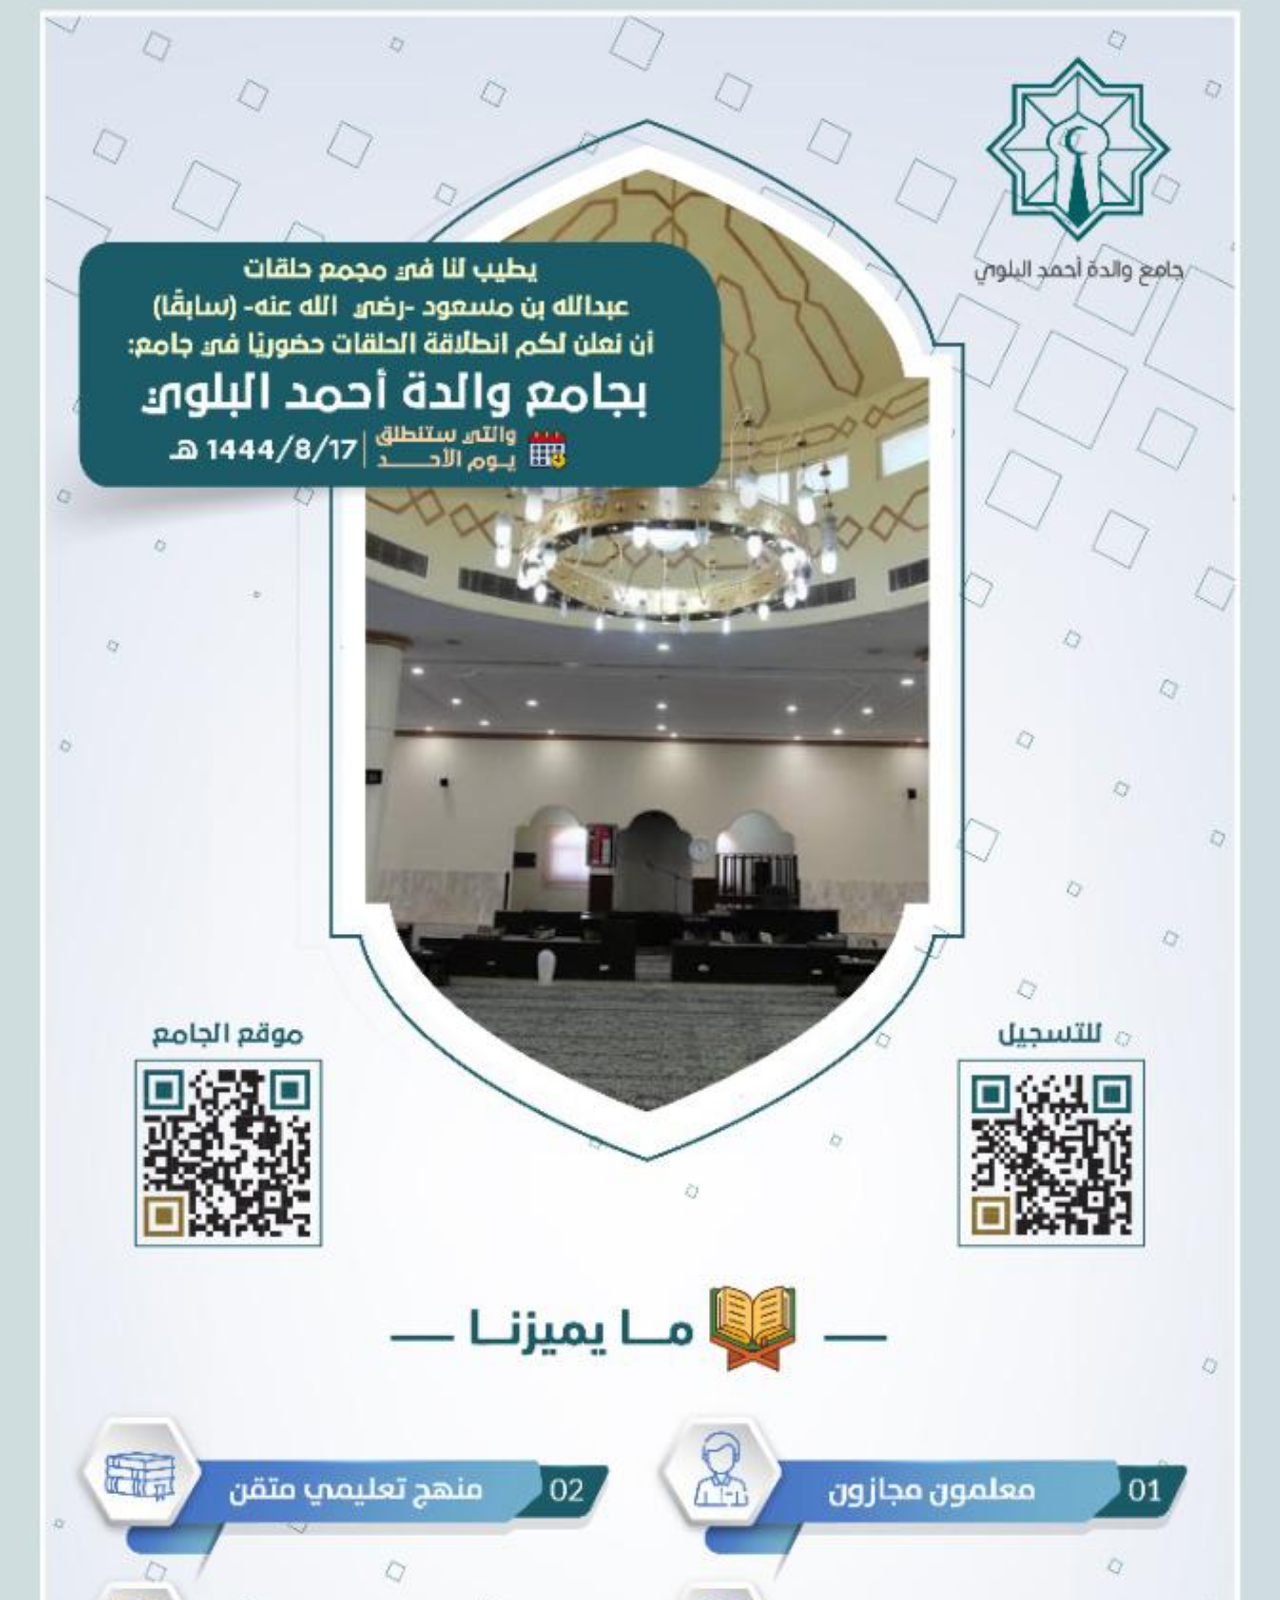
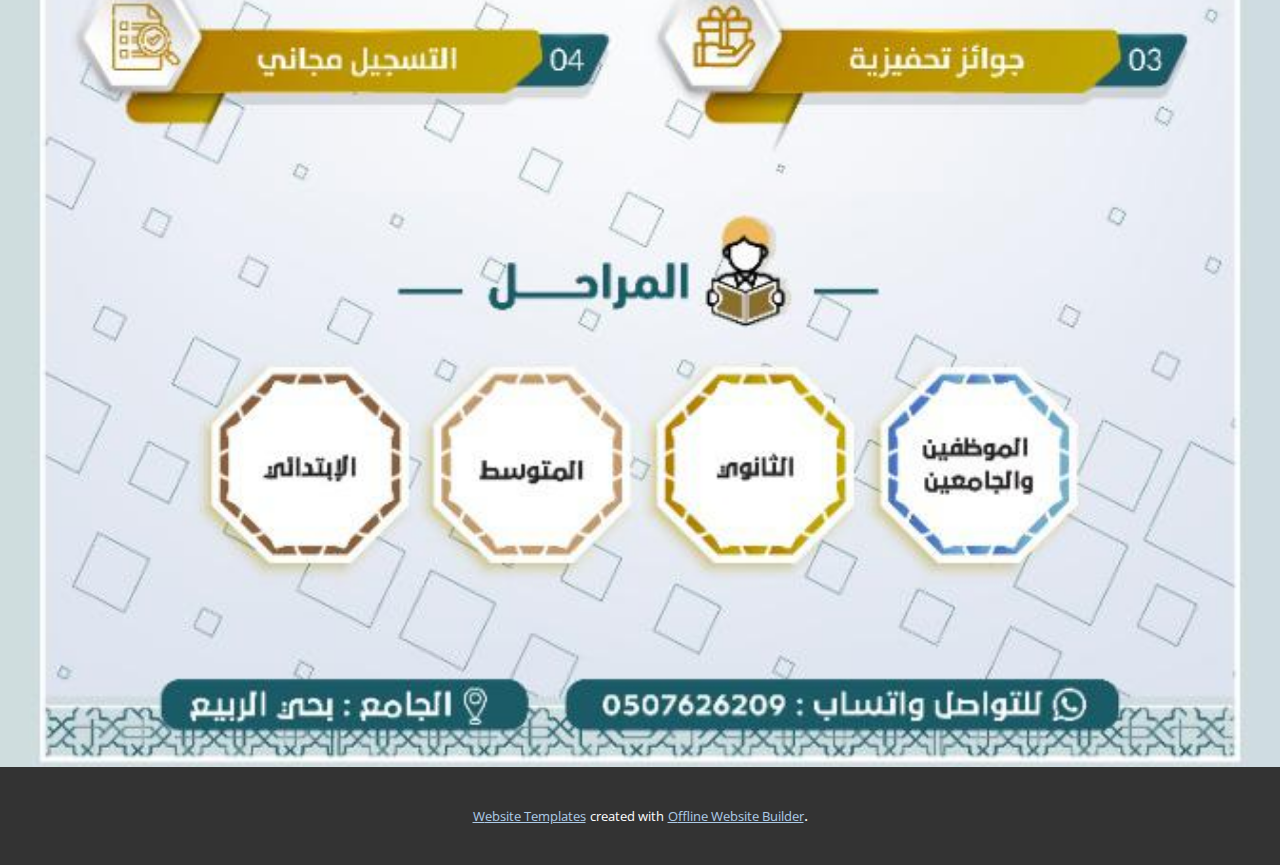
==== Home.html @ 4deaa553 "image" ====
<!DOCTYPE html>
<html style="font-size: 16px;" lang="en"><head>
    <meta name="viewport" content="width=device-width, initial-scale=1.0">
    <meta charset="utf-8">
    <meta name="keywords" content="">
    <meta name="description" content="">
    <title>Home</title>
    <link rel="stylesheet" href="nicepage.css" media="screen">
<link rel="stylesheet" href="Home.css" media="screen">
    <script class="u-script" type="text/javascript" src="jquery.js" defer=""></script>
    <script class="u-script" type="text/javascript" src="nicepage.js" defer=""></script>
    <meta name="generator" content="Nicepage 4.19.3, nicepage.com">
    <link id="u-theme-google-font" rel="stylesheet" href="https://fonts.googleapis.com/css?family=Roboto:100,100i,300,300i,400,400i,500,500i,700,700i,900,900i|Open+Sans:300,300i,400,400i,500,500i,600,600i,700,700i,800,800i">
    
    
    <script type="application/ld+json">{
		"@context": "http://schema.org",
		"@type": "Organization",
		"name": ""
}</script>
    <meta name="theme-color" content="#478ac9">
    <meta property="og:title" content="Home">
    <meta property="og:type" content="website">
  </head>
  <body class="u-body u-xl-mode" data-lang="en">
    <section class="u-clearfix u-image u-section-1" id="sec-55f4" data-image-width="673" data-image-height="1280">
      <div class="u-clearfix u-sheet u-valign-middle-xs u-sheet-1"></div>
    </section>
    
    
    
    <section class="u-backlink u-clearfix u-grey-80">
      <a class="u-link" href="https://nicepage.com/website-templates" target="_blank">
        <span>Website Templates</span>
      </a>
      <p class="u-text">
        <span>created with</span>
      </p>
      <a class="u-link" href="" target="_blank">
        <span>Offline Website Builder</span>
      </a>. 
    </section>
  
</body></html>
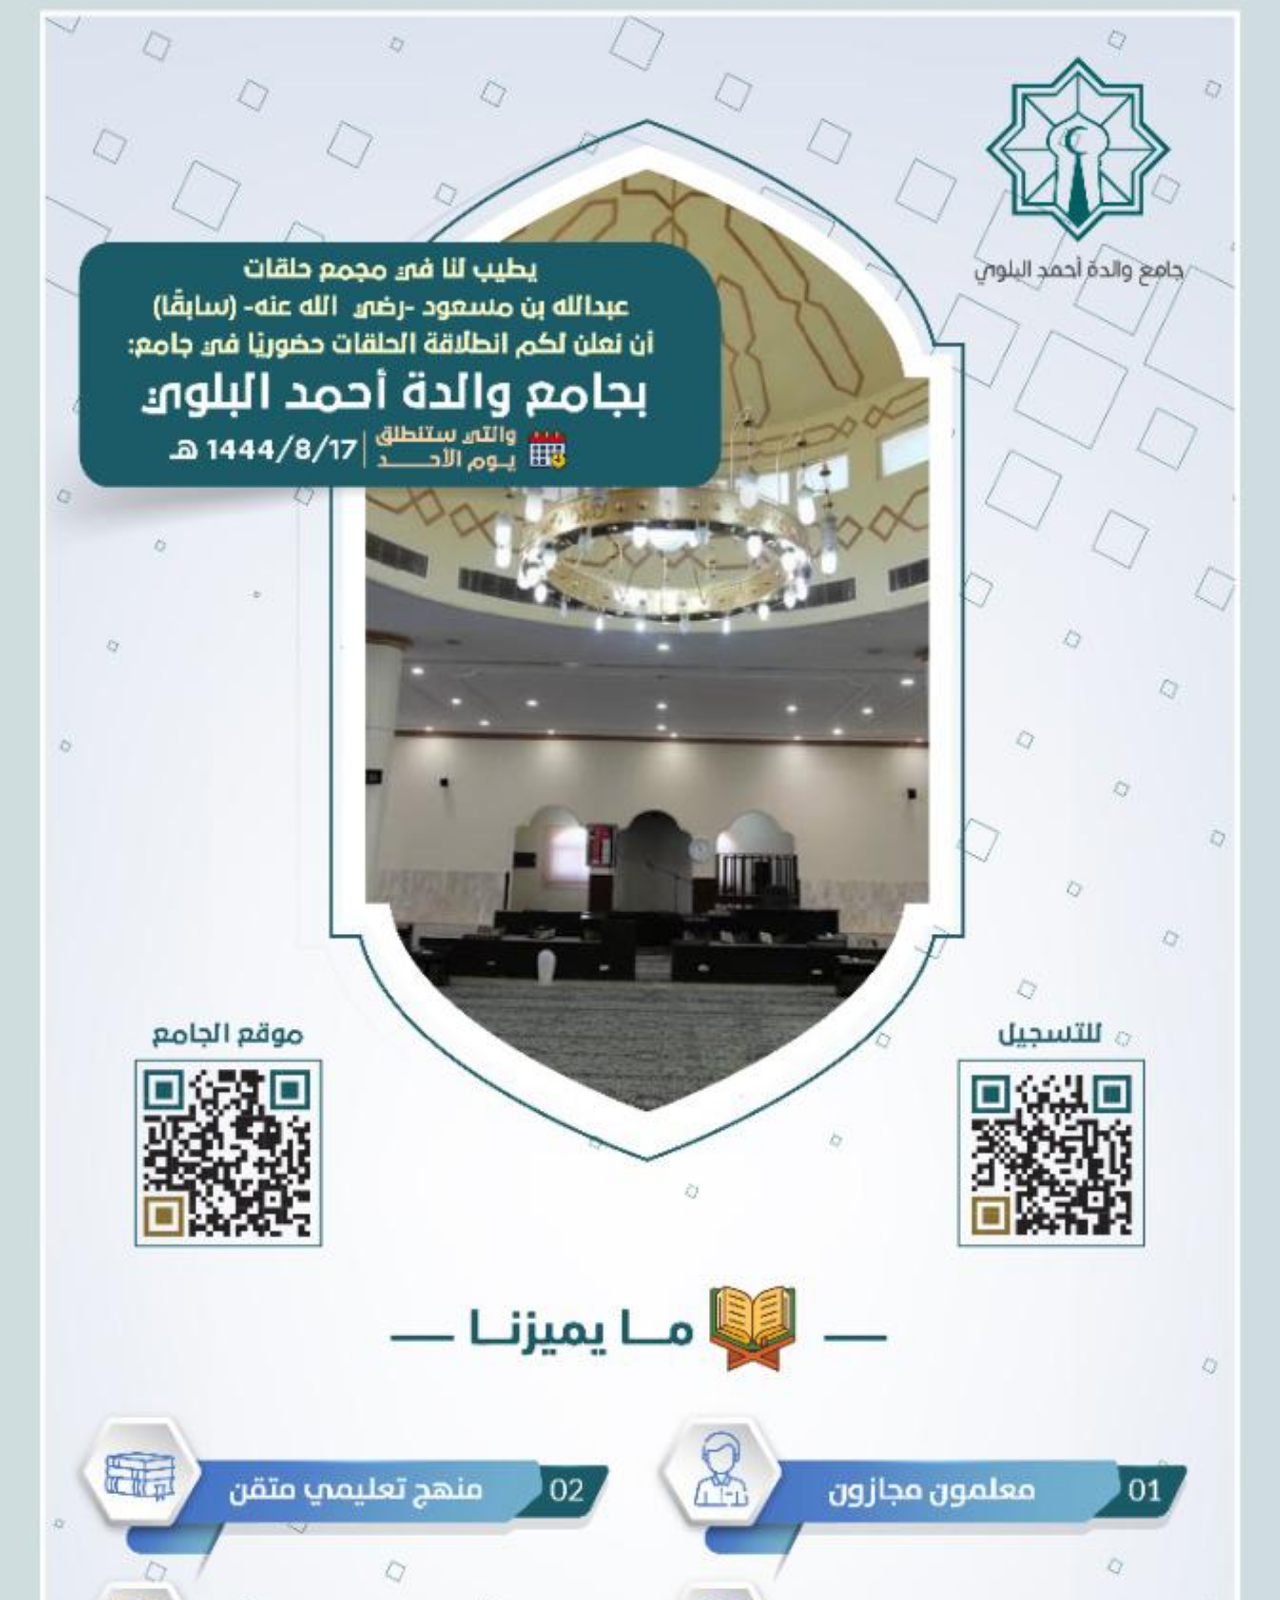
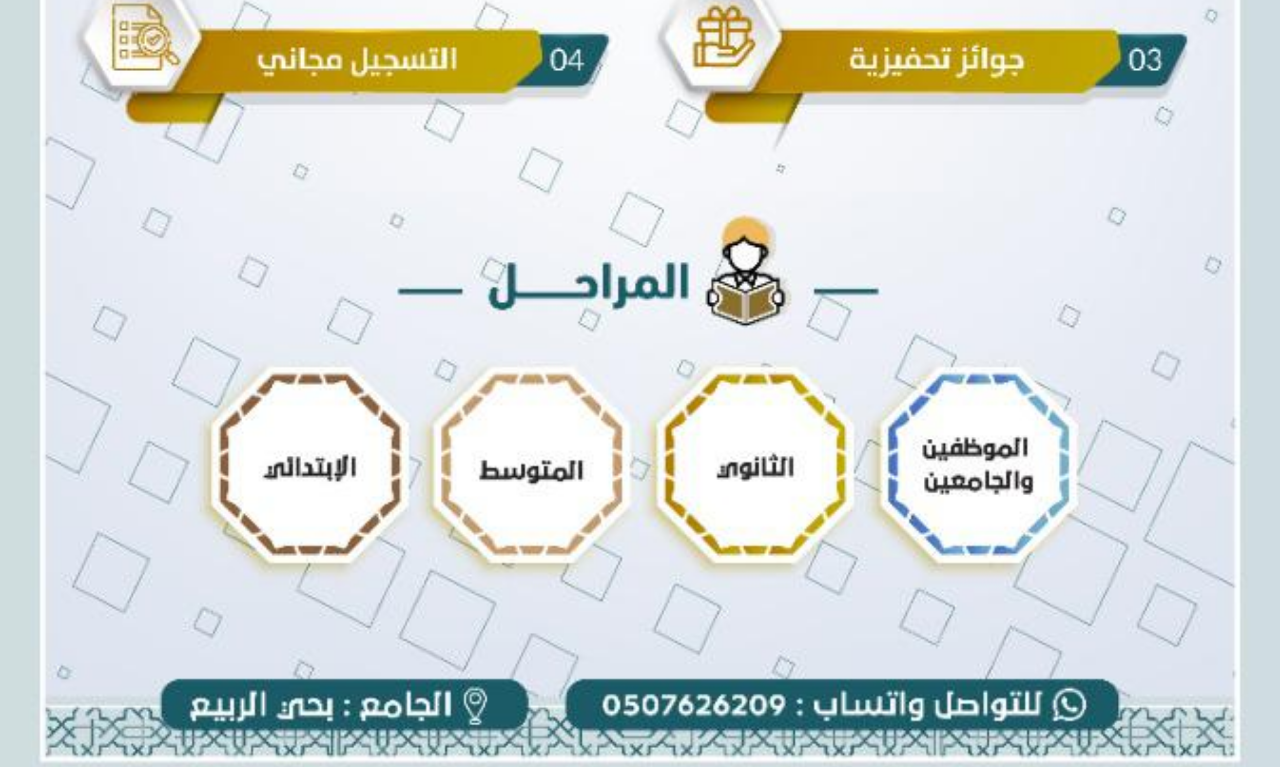
==== commit 465b2dad: "update #1" ====
--- a/Home.html
+++ b/Home.html
@@ -1,10 +1,10 @@
 <!DOCTYPE html>
-<html style="font-size: 16px;" lang="en"><head>
+<html style="font-size: 16px;" lang="ar-SA"><head>
     <meta name="viewport" content="width=device-width, initial-scale=1.0">
     <meta charset="utf-8">
     <meta name="keywords" content="">
     <meta name="description" content="">
-    <title>Home</title>
+    <title>حلقات جامع والدة أحمد البلوي</title>
     <link rel="stylesheet" href="nicepage.css" media="screen">
 <link rel="stylesheet" href="Home.css" media="screen">
     <script class="u-script" type="text/javascript" src="jquery.js" defer=""></script>
@@ -16,10 +16,11 @@
     <script type="application/ld+json">{
 		"@context": "http://schema.org",
 		"@type": "Organization",
-		"name": ""
+		"name": "حلقات جامع والدة أحمد البلوي"
 }</script>
     <meta name="theme-color" content="#478ac9">
-    <meta property="og:title" content="Home">
+    <meta property="og:title" content="حلقات جامع والدة أحمد البلوي">
+    <meta property="og:description" content="">
     <meta property="og:type" content="website">
   </head>
   <body class="u-body u-xl-mode" data-lang="en">
@@ -29,16 +30,5 @@
     
     
     
-    <section class="u-backlink u-clearfix u-grey-80">
-      <a class="u-link" href="https://nicepage.com/website-templates" target="_blank">
-        <span>Website Templates</span>
-      </a>
-      <p class="u-text">
-        <span>created with</span>
-      </p>
-      <a class="u-link" href="" target="_blank">
-        <span>Offline Website Builder</span>
-      </a>. 
-    </section>
   
 </body></html>--- a/nicepage.css
+++ b/nicepage.css
@@ -37992,6 +37992,21 @@
   }
 }
 
+ /*begin-variables custom-site-css*/html {
+	direction: rtl;
+}
+html body {
+	direction: rtl;
+}
+html div{
+	direction: rtl;
+}
+u-text{
+	text-align: right;
+}
+.u-backlink.u-clearfix.u-grey-80{
+	display: none;
+}/*end-variables custom-site-css*/
  /*begin-variables base-font-size*/ 
  html { font-size: 16px; }
  /*end-variables base-font-size*/--- a/Home.css
+++ b/Home.css
@@ -1,5 +1,6 @@
  .u-section-1 {
   background-image: url("images/image.jpeg");
+  background-position: 50% 50%;
 }
 
 .u-section-1 .u-sheet-1 {
